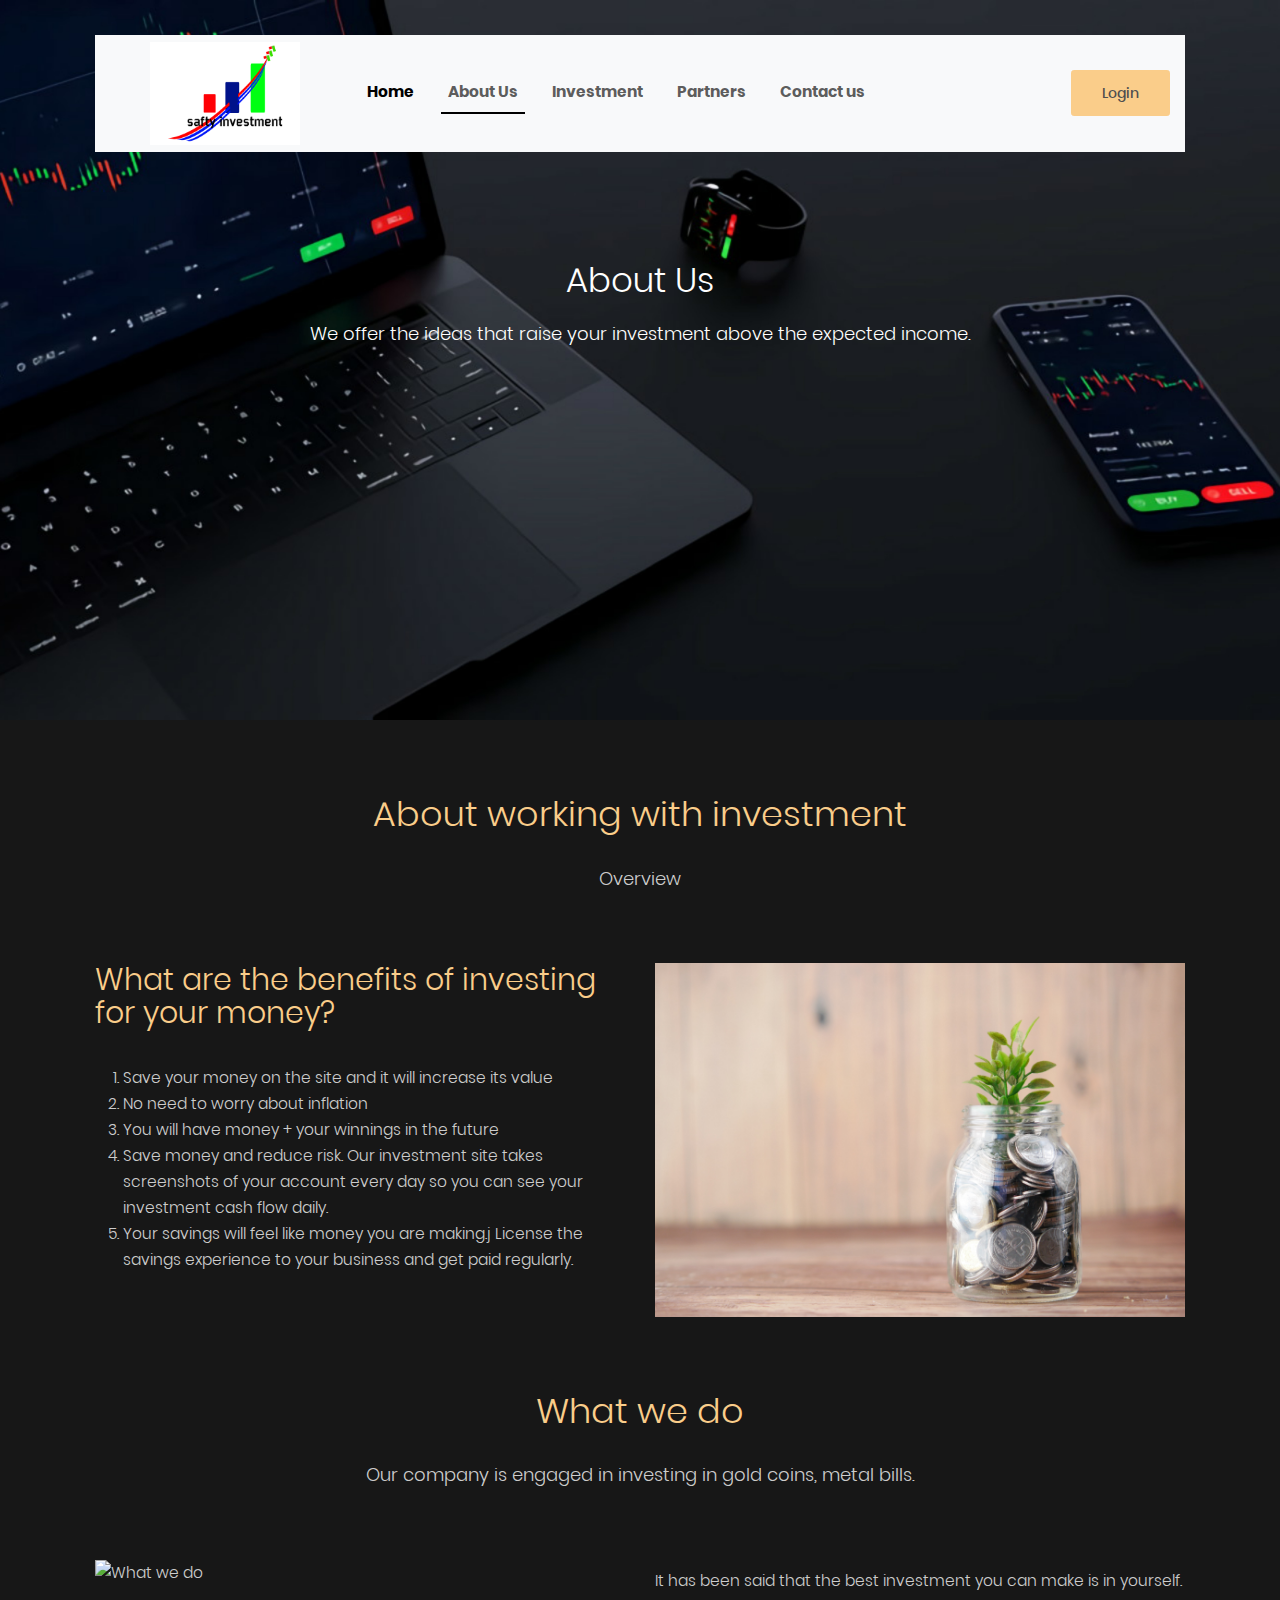
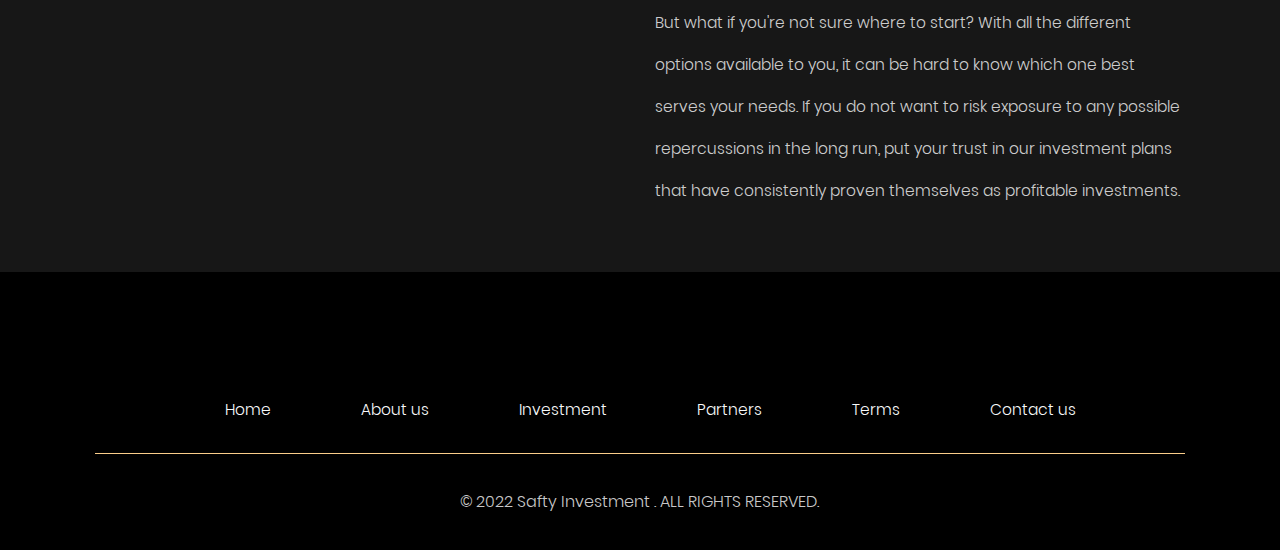
==== AboutUs.html @ 0eb51479 "finish part front-end" ====
<!DOCTYPE html>
<html lang="en">
<head>
		<meta charset="utf-8">
		<title>Home / ARC-GOLD</title>
		<link rel="shortcut icon" href="styles/assets/img/favicon/favicon.png" type="image/x-icon">
		<meta http-equiv="X-UA-Compatible" content="IE=edge">
		<meta name="viewport" content="width=device-width, initial-scale=1, maximum-scale=1">
		
		<!-- google fonts  -->
		<link rel="stylesheet" href="styles/assets/css/themefisher-fonts.css">
		
		<!-- AOS link -->
		<script src="https://cdnjs.cloudflare.com/ajax/libs/aos/2.3.4/aos.js"></script>
		<link rel="stylesheet" href="https://cdnjs.cloudflare.com/ajax/libs/aos/2.3.4/aos.css">
		
		<!-- bootstrap library-->
		<link href="https://cdn.jsdelivr.net/npm/bootstrap@5.2.0/dist/css/bootstrap.min.css" rel="stylesheet">
		<link href="https://getbootstrap.com/docs/5.2/assets/css/docs.css" rel="stylesheet">
		<script defer src="https://cdn.jsdelivr.net/npm/bootstrap@5.2.0/dist/js/bootstrap.bundle.min.js"></script>
	
		<!-- link css  -->
		<link rel="stylesheet" href="styles/assets/css/style.css">
		<link rel="stylesheet" href="styles/assets/css/extra.css">
		<link rel="stylesheet" href="styles/assets/css/invest.css">
</head>

<body>

	<div id="pjax-container">
		<div id="block-content" class="">

			<header class="header-clean">
				<div class="container">
					<div class="row">
						<div class="col-lg-12"><div class="topline header__topline">
							<!-- nav -->
							<nav  class=" navbar navbar-expand-lg bg-light" data-aos="fade-down">
								<div class="container-fluid">
								  <img class="logo" src="styles/assets/img/logo.jpg" alt="logo">
								  <button class="navbar-toggler" type="button" data-bs-toggle="collapse" data-bs-target="#navbarSupportedContent" aria-controls="navbarSupportedContent" aria-expanded="false" aria-label="Toggle navigation">
									<span class="navbar-toggler-icon"></span>
								  </button>
								  <div class="collapse navbar-collapse" id="navbarSupportedContent">
									<ul class="navbar-nav me-auto mb-2 mb-lg-0" style="font-weight:bold;">
						
									  <li class="nav-item">
										<a class="nav-link active" aria-current="page" href="index.html">Home</a>
									  </li>
									  <li class="nav-item">
										<a class="nav-link" style="border-bottom:2px solid #000;"  href="AboutUs.html">About Us</a>
									  </li>
									  <li class="nav-item">
										<a class="nav-link" href="Investment.html">Investment</a>
									  </li>
									  <li class="nav-item">
										<a class="nav-link" href="Partners.html">Partners</a>
									  </li>
									  <li class="nav-item">
										<a class="nav-link" href="Contact-Us.html">Contact us</a>
									  </li>
						
									</ul>
									  <li class="nav-item" style="display:flex; align-items:center;">
										<a href="LOG-IN.html" class="btn btn-warning"> Login</a>
										</li>
									
								</div>
							</nav>
	</div>
</div></div>
						<div class="col-lg-12">
							<div class="header__content">
								<h1 class="header__h1">
                                    About Us                                </h1>
								<h2 class="header__h2">
                                    We offer the ideas that raise your investment above the expected income.                                </h2>
							</div>
						</div>
					</div>
				</div>
			</header>


			<!-- article one -->
			<section class="section textsite titlesite">
				<div class="container">
					<div class="row">
						<div class="col-md-12 section__title">
							<h2 class="section__h2">
                    About working with investment
                </h2>
							<h3 class="section__h3">
                    Overview
                </h3>
						</div>
						<div class="col-md-6">
							<h2 class="section__text">What are the benefits of investing for your money?</h2>
							<br>
							<p class="section__text">
								<ol>
									<li> Save your money on the site and it will increase its value</li>
									<li>No need to worry about inflation</li>
									<li>You will have money + your winnings in the future</li>
									<li>Save money and reduce risk. Our investment site takes screenshots of your account every day so you can see your investment cash flow daily.</li>
									<li>Your savings will feel like money you are making.j License the savings experience to your business and get paid regularly.</li>
								</ol>
							</p>
						</div>
						<div class="col-md-6">
							<img src="styles/assets/img/aboutUS-1.jpg" class="img-responsive section__img mt-5 mt-md-3 mt-lg-0" alt="About our company">
						</div>
					</div>
				</div>
			</section>


			<!-- article two -->
			<section class="section textsite titlesite">
				<div class="container">
					<div class="row">
						<div class="col-md-12 section__title">
							<h2 class="section__h2">
                    What we do
                </h2>
					<h3 class="section__h3"> Our company is engaged in investing in gold coins, metal bills. </h3>
						</div>
						<div class="col-md-6">
							<img src="styles/assets/img/aboutUS-2.jpg" class="img-responsive section__img mt-3 mt-lg-0 mb-5 mb-md-0" alt="What we do">
						</div>
						<div class="col-md-6">
							<p class="section__text" style="line-height: 3rem;">
								It has been said that the best investment you can make is in yourself. But what if you're not sure where to start? With all the different options available to you, it can be hard to know which one best serves your needs. If you do not want to risk exposure to any possible repercussions in the long run, put your trust in our investment plans that have consistently proven themselves as profitable investments.
							</p>
						</div>
					</div>
				</div>
			</section>


			<!-- Footer -->
			<footer class="footer">
				<div class="container">
					<div class="row">
						<div class="col-xs-12">        
							<div class="row" style="margin-top:50px;"></div>
								<div class="row">
									<div class="col-xs-12">
										<div class="topline footer__topline">
											<nav class="d-flex justify-content-center">

												<ul  class="nav">
													<li class="nav-item"><a class="text-light" href="index.html" class="nav-link">Home</a></li>
													<li class="nav-item"><a class="text-light" href="AboutUs.html" class="nav-link">About us</a></li>
													<li class="nav-item"><a class="text-light" href="Investment.html" class="nav-link">Investment</a></li>
													<li class="nav-item"><a class="text-light" href="Partners.html" class="nav-link">Partners</a></li>
													<li class="nav-item"><a class="text-light" href="Terms and conditions.html" class="nav-link">Terms</a></li>
													<li class="nav-item"><a class="text-light" href="Contact-Us.html" class="nav-link">Contact us</a></li>
												</ul>
											</nav>
										</div>
										
									</div>
								</div>
							<div class="footer__copyright">
								© 2022 Safty Investment . ALL RIGHTS RESERVED.
							</div>
							
						</div>
						
					</div>
				</div>
			</footer>

            
</div>
	</div>


	<script>
		AOS.init({
			duration:500,
		});
	</script>
</body>	
</html>
---- styles/assets/css/themefisher-fonts.css ----
@font-face {
  font-family: 'themefisher-font';
  src:  url('../fonts/themefisher-font.ttf');
  /* url('../fonts/themefisher-font.ttf') format('truetype'); */
  font-weight: normal;
  font-style: normal;
}

[class^="tf-"], [class*=" tf-"] {
  /* use !important to prevent issues with browser extensions that change fonts */
  font-family: 'themefisher-font' !important;

  /* speak: none; */
  font-style: normal;
  font-weight: normal;
  font-variant: normal;
  text-transform: none;
  line-height: 1;

  /* Better Font Rendering =========== */
  -webkit-font-smoothing: antialiased;
  -moz-osx-font-smoothing: grayscale;
}

.tf-ion-alert-circled:before {
  content: "\f100";
}
.tf-ion-alert:before {
  content: "\f101";
}
.tf-ion-android-add-circle:before {
  content: "\f359";
}
.tf-ion-android-add:before {
  content: "\f2c7";
}
.tf-ion-android-alarm-clock:before {
  content: "\f35a";
}
.tf-ion-android-alert:before {
  content: "\f35b";
}
.tf-ion-android-apps:before {
  content: "\f35c";
}
.tf-ion-android-archive:before {
  content: "\f2c9";
}
.tf-ion-android-arrow-back:before {
  content: "\f2ca";
}
.tf-ion-android-arrow-down:before {
  content: "\f35d";
}
.tf-ion-android-arrow-dropdown-circle:before {
  content: "\f35e";
}
.tf-ion-android-arrow-dropdown:before {
  content: "\f35f";
}
.tf-ion-android-arrow-dropleft-circle:before {
  content: "\f360";
}
.tf-ion-android-arrow-dropleft:before {
  content: "\f361";
}
.tf-ion-android-arrow-dropright-circle:before {
  content: "\f362";
}
.tf-ion-android-arrow-dropright:before {
  content: "\f363";
}
.tf-ion-android-arrow-dropup-circle:before {
  content: "\f364";
}
.tf-ion-android-arrow-dropup:before {
  content: "\f365";
}
.tf-ion-android-arrow-forward:before {
  content: "\f30f";
}
.tf-ion-android-arrow-up:before {
  content: "\f366";
}
.tf-ion-android-attach:before {
  content: "\f367";
}
.tf-ion-android-bar:before {
  content: "\f368";
}
.tf-ion-android-bicycle:before {
  content: "\f369";
}
.tf-ion-android-boat:before {
  content: "\f36a";
}
.tf-ion-android-bookmark:before {
  content: "\f36b";
}
.tf-ion-android-bulb:before {
  content: "\f36c";
}
.tf-ion-android-bus:before {
  content: "\f36d";
}
.tf-ion-android-calendar:before {
  content: "\f2d1";
}
.tf-ion-android-call:before {
  content: "\f2d2";
}
.tf-ion-android-camera:before {
  content: "\f2d3";
}
.tf-ion-android-cancel:before {
  content: "\f36e";
}
.tf-ion-android-car:before {
  content: "\f36f";
}
.tf-ion-android-cart:before {
  content: "\f370";
}
.tf-ion-android-chat:before {
  content: "\f2d4";
}
.tf-ion-android-checkbox-blank:before {
  content: "\f371";
}
.tf-ion-android-checkbox-outline-blank:before {
  content: "\f372";
}
.tf-ion-android-checkbox-outline:before {
  content: "\f373";
}
.tf-ion-android-checkbox:before {
  content: "\f374";
}
.tf-ion-android-checkmark-circle:before {
  content: "\f375";
}
.tf-ion-android-clipboard:before {
  content: "\f376";
}
.tf-ion-android-close:before {
  content: "\f2d7";
}
.tf-ion-android-cloud-circle:before {
  content: "\f377";
}
.tf-ion-android-cloud-done:before {
  content: "\f378";
}
.tf-ion-android-cloud-outline:before {
  content: "\f379";
}
.tf-ion-android-cloud:before {
  content: "\f37a";
}
.tf-ion-android-color-palette:before {
  content: "\f37b";
}
.tf-ion-android-compass:before {
  content: "\f37c";
}
.tf-ion-android-contact:before {
  content: "\f2d8";
}
.tf-ion-android-contacts:before {
  content: "\f2d9";
}
.tf-ion-android-contract:before {
  content: "\f37d";
}
.tf-ion-android-create:before {
  content: "\f37e";
}
.tf-ion-android-delete:before {
  content: "\f37f";
}
.tf-ion-android-desktop:before {
  content: "\f380";
}
.tf-ion-android-document:before {
  content: "\f381";
}
.tf-ion-android-done-all:before {
  content: "\f382";
}
.tf-ion-android-done:before {
  content: "\f383";
}
.tf-ion-android-download:before {
  content: "\f2dd";
}
.tf-ion-android-drafts:before {
  content: "\f384";
}
.tf-ion-android-exit:before {
  content: "\f385";
}
.tf-ion-android-expand:before {
  content: "\f386";
}
.tf-ion-android-favorite-outline:before {
  content: "\f387";
}
.tf-ion-android-favorite:before {
  content: "\f388";
}
.tf-ion-android-film:before {
  content: "\f389";
}
.tf-ion-android-folder-open:before {
  content: "\f38a";
}
.tf-ion-android-folder:before {
  content: "\f2e0";
}
.tf-ion-android-funnel:before {
  content: "\f38b";
}
.tf-ion-android-globe:before {
  content: "\f38c";
}
.tf-ion-android-hand:before {
  content: "\f2e3";
}
.tf-ion-android-hangout:before {
  content: "\f38d";
}
.tf-ion-android-happy:before {
  content: "\f38e";
}
.tf-ion-android-home:before {
  content: "\f38f";
}
.tf-ion-android-image:before {
  content: "\f2e4";
}
.tf-ion-android-laptop:before {
  content: "\f390";
}
.tf-ion-android-list:before {
  content: "\f391";
}
.tf-ion-android-locate:before {
  content: "\f2e9";
}
.tf-ion-android-lock:before {
  content: "\f392";
}
.tf-ion-android-mail:before {
  content: "\f2eb";
}
.tf-ion-android-map:before {
  content: "\f393";
}
.tf-ion-android-menu:before {
  content: "\f394";
}
.tf-ion-android-microphone-off:before {
  content: "\f395";
}
.tf-ion-android-microphone:before {
  content: "\f2ec";
}
.tf-ion-android-more-horizontal:before {
  content: "\f396";
}
.tf-ion-android-more-vertical:before {
  content: "\f397";
}
.tf-ion-android-navigate:before {
  content: "\f398";
}
.tf-ion-android-notifications-none:before {
  content: "\f399";
}
.tf-ion-android-notifications-off:before {
  content: "\f39a";
}
.tf-ion-android-notifications:before {
  content: "\f39b";
}
.tf-ion-android-open:before {
  content: "\f39c";
}
.tf-ion-android-options:before {
  content: "\f39d";
}
.tf-ion-android-people:before {
  content: "\f39e";
}
.tf-ion-android-person-add:before {
  content: "\f39f";
}
.tf-ion-android-person:before {
  content: "\f3a0";
}
.tf-ion-android-phone-landscape:before {
  content: "\f3a1";
}
.tf-ion-android-phone-portrait:before {
  content: "\f3a2";
}
.tf-ion-android-pin:before {
  content: "\f3a3";
}
.tf-ion-android-plane:before {
  content: "\f3a4";
}
.tf-ion-android-playstore:before {
  content: "\f2f0";
}
.tf-ion-android-print:before {
  content: "\f3a5";
}
.tf-ion-android-radio-button-off:before {
  content: "\f3a6";
}
.tf-ion-android-radio-button-on:before {
  content: "\f3a7";
}
.tf-ion-android-refresh:before {
  content: "\f3a8";
}
.tf-ion-android-remove-circle:before {
  content: "\f3a9";
}
.tf-ion-android-remove:before {
  content: "\f2f4";
}
.tf-ion-android-restaurant:before {
  content: "\f3aa";
}
.tf-ion-android-sad:before {
  content: "\f3ab";
}
.tf-ion-android-search:before {
  content: "\f2f5";
}
.tf-ion-android-send:before {
  content: "\f2f6";
}
.tf-ion-android-settings:before {
  content: "\f2f7";
}
.tf-ion-android-share-alt:before {
  content: "\f3ac";
}
.tf-ion-android-share:before {
  content: "\f2f8";
}
.tf-ion-android-star-half:before {
  content: "\f3ad";
}
.tf-ion-android-star-outline:before {
  content: "\f3ae";
}
.tf-ion-android-star:before {
  content: "\f2fc";
}
.tf-ion-android-stopwatch:before {
  content: "\f2fd";
}
.tf-ion-android-subway:before {
  content: "\f3af";
}
.tf-ion-android-sunny:before {
  content: "\f3b0";
}
.tf-ion-android-sync:before {
  content: "\f3b1";
}
.tf-ion-android-textsms:before {
  content: "\f3b2";
}
.tf-ion-android-time:before {
  content: "\f3b3";
}
.tf-ion-android-train:before {
  content: "\f3b4";
}
.tf-ion-android-unlock:before {
  content: "\f3b5";
}
.tf-ion-android-upload:before {
  content: "\f3b6";
}
.tf-ion-android-volume-down:before {
  content: "\f3b7";
}
.tf-ion-android-volume-mute:before {
  content: "\f3b8";
}
.tf-ion-android-volume-off:before {
  content: "\f3b9";
}
.tf-ion-android-volume-up:before {
  content: "\f3ba";
}
.tf-ion-android-walk:before {
  content: "\f3bb";
}
.tf-ion-android-warning:before {
  content: "\f3bc";
}
.tf-ion-android-watch:before {
  content: "\f3bd";
}
.tf-ion-android-wifi:before {
  content: "\f305";
}
.tf-ion-aperture:before {
  content: "\f313";
}
.tf-ion-archive:before {
  content: "\f102";
}
.tf-ion-arrow-down-a:before {
  content: "\f103";
}
.tf-ion-arrow-down-b:before {
  content: "\f104";
}
.tf-ion-arrow-down-c:before {
  content: "\f105";
}
.tf-ion-arrow-expand:before {
  content: "\f25e";
}
.tf-ion-arrow-graph-down-left:before {
  content: "\f25f";
}
.tf-ion-arrow-graph-down-right:before {
  content: "\f260";
}
.tf-ion-arrow-graph-up-left:before {
  content: "\f261";
}
.tf-ion-arrow-graph-up-right:before {
  content: "\f262";
}
.tf-ion-arrow-left-a:before {
  content: "\f106";
}
.tf-ion-arrow-left-b:before {
  content: "\f107";
}
.tf-ion-arrow-left-c:before {
  content: "\f108";
}
.tf-ion-arrow-move:before {
  content: "\f263";
}
.tf-ion-arrow-resize:before {
  content: "\f264";
}
.tf-ion-arrow-return-left:before {
  content: "\f265";
}
.tf-ion-arrow-return-right:before {
  content: "\f266";
}
.tf-ion-arrow-right-a:before {
  content: "\f109";
}
.tf-ion-arrow-right-b:before {
  content: "\f10a";
}
.tf-ion-arrow-right-c:before {
  content: "\f10b";
}
.tf-ion-arrow-shrink:before {
  content: "\f267";
}
.tf-ion-arrow-swap:before {
  content: "\f268";
}
.tf-ion-arrow-up-a:before {
  content: "\f10c";
}
.tf-ion-arrow-up-b:before {
  content: "\f10d";
}
.tf-ion-arrow-up-c:before {
  content: "\f10e";
}
.tf-ion-asterisk:before {
  content: "\f314";
}
.tf-ion-at:before {
  content: "\f10f";
}
.tf-ion-backspace-outline:before {
  content: "\f3be";
}
.tf-ion-backspace:before {
  content: "\f3bf";
}
.tf-ion-bag:before {
  content: "\f110";
}
.tf-ion-battery-charging:before {
  content: "\f111";
}
.tf-ion-battery-empty:before {
  content: "\f112";
}
.tf-ion-battery-full:before {
  content: "\f113";
}
.tf-ion-battery-half:before {
  content: "\f114";
}
.tf-ion-battery-low:before {
  content: "\f115";
}
.tf-ion-beaker:before {
  content: "\f269";
}
.tf-ion-beer:before {
  content: "\f26a";
}
.tf-ion-bluetooth:before {
  content: "\f116";
}
.tf-ion-bonfire:before {
  content: "\f315";
}
.tf-ion-bookmark:before {
  content: "\f26b";
}
.tf-ion-bowtie:before {
  content: "\f3c0";
}
.tf-ion-briefcase:before {
  content: "\f26c";
}
.tf-ion-bug:before {
  content: "\f2be";
}
.tf-ion-calculator:before {
  content: "\f26d";
}
.tf-ion-calendar:before {
  content: "\f117";
}
.tf-ion-camera:before {
  content: "\f118";
}
.tf-ion-card:before {
  content: "\f119";
}
.tf-ion-cash:before {
  content: "\f316";
}
.tf-ion-chatbox-working:before {
  content: "\f11a";
}
.tf-ion-chatbox:before {
  content: "\f11b";
}
.tf-ion-chatboxes:before {
  content: "\f11c";
}
.tf-ion-chatbubble-working:before {
  content: "\f11d";
}
.tf-ion-chatbubble:before {
  content: "\f11e";
}
.tf-ion-chatbubbles:before {
  content: "\f11f";
}
.tf-ion-checkmark-circled:before {
  content: "\f120";
}
.tf-ion-checkmark-round:before {
  content: "\f121";
}
.tf-ion-checkmark:before {
  content: "\f122";
}
.tf-ion-chevron-down:before {
  content: "\f123";
}
.tf-ion-chevron-left:before {
  content: "\f124";
}
.tf-ion-chevron-right:before {
  content: "\f125";
}
.tf-ion-chevron-up:before {
  content: "\f126";
}
.tf-ion-clipboard:before {
  content: "\f127";
}
.tf-ion-clock:before {
  content: "\f26e";
}
.tf-ion-close-circled:before {
  content: "\f128";
}
.tf-ion-close-round:before {
  content: "\f129";
}
.tf-ion-close:before {
  content: "\f12a";
}
.tf-ion-closed-captioning:before {
  content: "\f317";
}
.tf-ion-cloud:before {
  content: "\f12b";
}
.tf-ion-code-download:before {
  content: "\f26f";
}
.tf-ion-code-working:before {
  content: "\f270";
}
.tf-ion-code:before {
  content: "\f271";
}
.tf-ion-coffee:before {
  content: "\f272";
}
.tf-ion-compass:before {
  content: "\f273";
}
.tf-ion-compose:before {
  content: "\f12c";
}
.tf-ion-connection-bars:before {
  content: "\f274";
}
.tf-ion-contrast:before {
  content: "\f275";
}
.tf-ion-crop:before {
  content: "\f3c1";
}
.tf-ion-cube:before {
  content: "\f318";
}
.tf-ion-disc:before {
  content: "\f12d";
}
.tf-ion-document-text:before {
  content: "\f12e";
}
.tf-ion-document:before {
  content: "\f12f";
}
.tf-ion-drag:before {
  content: "\f130";
}
.tf-ion-earth:before {
  content: "\f276";
}
.tf-ion-easel:before {
  content: "\f3c2";
}
.tf-ion-edit:before {
  content: "\f2bf";
}
.tf-ion-egg:before {
  content: "\f277";
}
.tf-ion-eject:before {
  content: "\f131";
}
.tf-ion-email-unread:before {
  content: "\f3c3";
}
.tf-ion-email:before {
  content: "\f132";
}
.tf-ion-erlenmeyer-flask-bubbles:before {
  content: "\f3c4";
}
.tf-ion-erlenmeyer-flask:before {
  content: "\f3c5";
}
.tf-ion-eye-disabled:before {
  content: "\f306";
}
.tf-ion-eye:before {
  content: "\f133";
}
.tf-ion-female:before {
  content: "\f278";
}
.tf-ion-filing:before {
  content: "\f134";
}
.tf-ion-film-marker:before {
  content: "\f135";
}
.tf-ion-fireball:before {
  content: "\f319";
}
.tf-ion-flag:before {
  content: "\f279";
}
.tf-ion-flame:before {
  content: "\f31a";
}
.tf-ion-flash-off:before {
  content: "\f136";
}
.tf-ion-flash:before {
  content: "\f137";
}
.tf-ion-folder:before {
  content: "\f139";
}
.tf-ion-fork-repo:before {
  content: "\f2c0";
}
.tf-ion-fork:before {
  content: "\f27a";
}
.tf-ion-forward:before {
  content: "\f13a";
}
.tf-ion-funnel:before {
  content: "\f31b";
}
.tf-ion-gear-a:before {
  content: "\f13d";
}
.tf-ion-gear-b:before {
  content: "\f13e";
}
.tf-ion-grid:before {
  content: "\f13f";
}
.tf-ion-hammer:before {
  content: "\f27b";
}
.tf-ion-happy-outline:before {
  content: "\f3c6";
}
.tf-ion-happy:before {
  content: "\f31c";
}
.tf-ion-headphone:before {
  content: "\f140";
}
.tf-ion-heart-broken:before {
  content: "\f31d";
}
.tf-ion-heart:before {
  content: "\f141";
}
.tf-ion-help-buoy:before {
  content: "\f27c";
}
.tf-ion-help-circled:before {
  content: "\f142";
}
.tf-ion-help:before {
  content: "\f143";
}
.tf-ion-home:before {
  content: "\f144";
}
.tf-ion-icecream:before {
  content: "\f27d";
}
.tf-ion-image:before {
  content: "\f147";
}
.tf-ion-images:before {
  content: "\f148";
}
.tf-ion-information-circled:before {
  content: "\f149";
}
.tf-ion-information:before {
  content: "\f14a";
}
.tf-ion-ionic:before {
  content: "\f14b";
}
.tf-ion-ios-alarm-outline:before {
  content: "\f3c7";
}
.tf-ion-ios-alarm:before {
  content: "\f3c8";
}
.tf-ion-ios-albums-outline:before {
  content: "\f3c9";
}
.tf-ion-ios-albums:before {
  content: "\f3ca";
}
.tf-ion-ios-americanfootball-outline:before {
  content: "\f3cb";
}
.tf-ion-ios-americanfootball:before {
  content: "\f3cc";
}
.tf-ion-ios-analytics-outline:before {
  content: "\f3cd";
}
.tf-ion-ios-analytics:before {
  content: "\f3ce";
}
.tf-ion-ios-arrow-back:before {
  content: "\f3cf";
}
.tf-ion-ios-arrow-down:before {
  content: "\f3d0";
}
.tf-ion-ios-arrow-forward:before {
  content: "\f3d1";
}
.tf-ion-ios-arrow-left:before {
  content: "\f3d2";
}
.tf-ion-ios-arrow-right:before {
  content: "\f3d3";
}
.tf-ion-ios-arrow-thin-down:before {
  content: "\f3d4";
}
.tf-ion-ios-arrow-thin-left:before {
  content: "\f3d5";
}
.tf-ion-ios-arrow-thin-right:before {
  content: "\f3d6";
}
.tf-ion-ios-arrow-thin-up:before {
  content: "\f3d7";
}
.tf-ion-ios-arrow-up:before {
  content: "\f3d8";
}
.tf-ion-ios-at-outline:before {
  content: "\f3d9";
}
.tf-ion-ios-at:before {
  content: "\f3da";
}
.tf-ion-ios-barcode-outline:before {
  content: "\f3db";
}
.tf-ion-ios-barcode:before {
  content: "\f3dc";
}
.tf-ion-ios-baseball-outline:before {
  content: "\f3dd";
}
.tf-ion-ios-baseball:before {
  content: "\f3de";
}
.tf-ion-ios-basketball-outline:before {
  content: "\f3df";
}
.tf-ion-ios-basketball:before {
  content: "\f3e0";
}
.tf-ion-ios-bell-outline:before {
  content: "\f3e1";
}
.tf-ion-ios-bell:before {
  content: "\f3e2";
}
.tf-ion-ios-body-outline:before {
  content: "\f3e3";
}
.tf-ion-ios-body:before {
  content: "\f3e4";
}
.tf-ion-ios-bolt-outline:before {
  content: "\f3e5";
}
.tf-ion-ios-bolt:before {
  content: "\f3e6";
}
.tf-ion-ios-book-outline:before {
  content: "\f3e7";
}
.tf-ion-ios-book:before {
  content: "\f3e8";
}
.tf-ion-ios-bookmarks-outline:before {
  content: "\f3e9";
}
.tf-ion-ios-bookmarks:before {
  content: "\f3ea";
}
.tf-ion-ios-box-outline:before {
  content: "\f3eb";
}
.tf-ion-ios-box:before {
  content: "\f3ec";
}
.tf-ion-ios-briefcase-outline:before {
  content: "\f3ed";
}
.tf-ion-ios-briefcase:before {
  content: "\f3ee";
}
.tf-ion-ios-browsers-outline:before {
  content: "\f3ef";
}
.tf-ion-ios-browsers:before {
  content: "\f3f0";
}
.tf-ion-ios-calculator-outline:before {
  content: "\f3f1";
}
.tf-ion-ios-calculator:before {
  content: "\f3f2";
}
.tf-ion-ios-calendar-outline:before {
  content: "\f3f3";
}
.tf-ion-ios-calendar:before {
  content: "\f3f4";
}
.tf-ion-ios-camera-outline:before {
  content: "\f3f5";
}
.tf-ion-ios-camera:before {
  content: "\f3f6";
}
.tf-ion-ios-cart-outline:before {
  content: "\f3f7";
}
.tf-ion-ios-cart:before {
  content: "\f3f8";
}
.tf-ion-ios-chatboxes-outline:before {
  content: "\f3f9";
}
.tf-ion-ios-chatboxes:before {
  content: "\f3fa";
}
.tf-ion-ios-chatbubble-outline:before {
  content: "\f3fb";
}
.tf-ion-ios-chatbubble:before {
  content: "\f3fc";
}
.tf-ion-ios-checkmark-empty:before {
  content: "\f3fd";
}
.tf-ion-ios-checkmark-outline:before {
  content: "\f3fe";
}
.tf-ion-ios-checkmark:before {
  content: "\f3ff";
}
.tf-ion-ios-circle-filled:before {
  content: "\f400";
}
.tf-ion-ios-circle-outline:before {
  content: "\f401";
}
.tf-ion-ios-clock-outline:before {
  content: "\f402";
}
.tf-ion-ios-clock:before {
  content: "\f403";
}
.tf-ion-ios-close-empty:before {
  content: "\f404";
}
.tf-ion-ios-close-outline:before {
  content: "\f405";
}
.tf-ion-ios-close:before {
  content: "\f406";
}
.tf-ion-ios-cloud-download-outline:before {
  content: "\f407";
}
.tf-ion-ios-cloud-download:before {
  content: "\f408";
}
.tf-ion-ios-cloud-outline:before {
  content: "\f409";
}
.tf-ion-ios-cloud-upload-outline:before {
  content: "\f40a";
}
.tf-ion-ios-cloud-upload:before {
  content: "\f40b";
}
.tf-ion-ios-cloud:before {
  content: "\f40c";
}
.tf-ion-ios-cloudy-night-outline:before {
  content: "\f40d";
}
.tf-ion-ios-cloudy-night:before {
  content: "\f40e";
}
.tf-ion-ios-cloudy-outline:before {
  content: "\f40f";
}
.tf-ion-ios-cloudy:before {
  content: "\f410";
}
.tf-ion-ios-cog-outline:before {
  content: "\f411";
}
.tf-ion-ios-cog:before {
  content: "\f412";
}
.tf-ion-ios-color-filter-outline:before {
  content: "\f413";
}
.tf-ion-ios-color-filter:before {
  content: "\f414";
}
.tf-ion-ios-color-wand-outline:before {
  content: "\f415";
}
.tf-ion-ios-color-wand:before {
  content: "\f416";
}
.tf-ion-ios-compose-outline:before {
  content: "\f417";
}
.tf-ion-ios-compose:before {
  content: "\f418";
}
.tf-ion-ios-contact-outline:before {
  content: "\f419";
}
.tf-ion-ios-contact:before {
  content: "\f41a";
}
.tf-ion-ios-copy-outline:before {
  content: "\f41b";
}
.tf-ion-ios-copy:before {
  content: "\f41c";
}
.tf-ion-ios-crop-strong:before {
  content: "\f41d";
}
.tf-ion-ios-crop:before {
  content: "\f41e";
}
.tf-ion-ios-download-outline:before {
  content: "\f41f";
}
.tf-ion-ios-download:before {
  content: "\f420";
}
.tf-ion-ios-drag:before {
  content: "\f421";
}
.tf-ion-ios-email-outline:before {
  content: "\f422";
}
.tf-ion-ios-email:before {
  content: "\f423";
}
.tf-ion-ios-eye-outline:before {
  content: "\f424";
}
.tf-ion-ios-eye:before {
  content: "\f425";
}
.tf-ion-ios-fastforward-outline:before {
  content: "\f426";
}
.tf-ion-ios-fastforward:before {
  content: "\f427";
}
.tf-ion-ios-filing-outline:before {
  content: "\f428";
}
.tf-ion-ios-filing:before {
  content: "\f429";
}
.tf-ion-ios-film-outline:before {
  content: "\f42a";
}
.tf-ion-ios-film:before {
  content: "\f42b";
}
.tf-ion-ios-flag-outline:before {
  content: "\f42c";
}
.tf-ion-ios-flag:before {
  content: "\f42d";
}
.tf-ion-ios-flame-outline:before {
  content: "\f42e";
}
.tf-ion-ios-flame:before {
  content: "\f42f";
}
.tf-ion-ios-flask-outline:before {
  content: "\f430";
}
.tf-ion-ios-flask:before {
  content: "\f431";
}
.tf-ion-ios-flower-outline:before {
  content: "\f432";
}
.tf-ion-ios-flower:before {
  content: "\f433";
}
.tf-ion-ios-folder-outline:before {
  content: "\f434";
}
.tf-ion-ios-folder:before {
  content: "\f435";
}
.tf-ion-ios-football-outline:before {
  content: "\f436";
}
.tf-ion-ios-football:before {
  content: "\f437";
}
.tf-ion-ios-game-controller-a-outline:before {
  content: "\f438";
}
.tf-ion-ios-game-controller-a:before {
  content: "\f439";
}
.tf-ion-ios-game-controller-b-outline:before {
  content: "\f43a";
}
.tf-ion-ios-game-controller-b:before {
  content: "\f43b";
}
.tf-ion-ios-gear-outline:before {
  content: "\f43c";
}
.tf-ion-ios-gear:before {
  content: "\f43d";
}
.tf-ion-ios-glasses-outline:before {
  content: "\f43e";
}
.tf-ion-ios-glasses:before {
  content: "\f43f";
}
.tf-ion-ios-grid-view-outline:before {
  content: "\f440";
}
.tf-ion-ios-grid-view:before {
  content: "\f441";
}
.tf-ion-ios-heart-outline:before {
  content: "\f442";
}
.tf-ion-ios-heart:before {
  content: "\f443";
}
.tf-ion-ios-help-empty:before {
  content: "\f444";
}
.tf-ion-ios-help-outline:before {
  content: "\f445";
}
.tf-ion-ios-help:before {
  content: "\f446";
}
.tf-ion-ios-home-outline:before {
  content: "\f447";
}
.tf-ion-ios-home:before {
  content: "\f448";
}
.tf-ion-ios-infinite-outline:before {
  content: "\f449";
}
.tf-ion-ios-infinite:before {
  content: "\f44a";
}
.tf-ion-ios-information-empty:before {
  content: "\f44b";
}
.tf-ion-ios-information-outline:before {
  content: "\f44c";
}
.tf-ion-ios-information:before {
  content: "\f44d";
}
.tf-ion-ios-ionic-outline:before {
  content: "\f44e";
}
.tf-ion-ios-keypad-outline:before {
  content: "\f44f";
}
.tf-ion-ios-keypad:before {
  content: "\f450";
}
.tf-ion-ios-lightbulb-outline:before {
  content: "\f451";
}
.tf-ion-ios-lightbulb:before {
  content: "\f452";
}
.tf-ion-ios-list-outline:before {
  content: "\f453";
}
.tf-ion-ios-list:before {
  content: "\f454";
}
.tf-ion-ios-location-outline:before {
  content: "\f455";
}
.tf-ion-ios-location:before {
  content: "\f456";
}
.tf-ion-ios-locked-outline:before {
  content: "\f457";
}
.tf-ion-ios-locked:before {
  content: "\f458";
}
.tf-ion-ios-loop-strong:before {
  content: "\f459";
}
.tf-ion-ios-loop:before {
  content: "\f45a";
}
.tf-ion-ios-medical-outline:before {
  content: "\f45b";
}
.tf-ion-ios-medical:before {
  content: "\f45c";
}
.tf-ion-ios-medkit-outline:before {
  content: "\f45d";
}
.tf-ion-ios-medkit:before {
  content: "\f45e";
}
.tf-ion-ios-mic-off:before {
  content: "\f45f";
}
.tf-ion-ios-mic-outline:before {
  content: "\f460";
}
.tf-ion-ios-mic:before {
  content: "\f461";
}
.tf-ion-ios-minus-empty:before {
  content: "\f462";
}
.tf-ion-ios-minus-outline:before {
  content: "\f463";
}
.tf-ion-ios-minus:before {
  content: "\f464";
}
.tf-ion-ios-monitor-outline:before {
  content: "\f465";
}
.tf-ion-ios-monitor:before {
  content: "\f466";
}
.tf-ion-ios-moon-outline:before {
  content: "\f467";
}
.tf-ion-ios-moon:before {
  content: "\f468";
}
.tf-ion-ios-more-outline:before {
  content: "\f469";
}
.tf-ion-ios-more:before {
  content: "\f46a";
}
.tf-ion-ios-musical-note:before {
  content: "\f46b";
}
.tf-ion-ios-musical-notes:before {
  content: "\f46c";
}
.tf-ion-ios-navigate-outline:before {
  content: "\f46d";
}
.tf-ion-ios-navigate:before {
  content: "\f46e";
}
.tf-ion-ios-nutrition-outline:before {
  content: "\f46f";
}
.tf-ion-ios-nutrition:before {
  content: "\f470";
}
.tf-ion-ios-paper-outline:before {
  content: "\f471";
}
.tf-ion-ios-paper:before {
  content: "\f472";
}
.tf-ion-ios-paperplane-outline:before {
  content: "\f473";
}
.tf-ion-ios-paperplane:before {
  content: "\f474";
}
.tf-ion-ios-partlysunny-outline:before {
  content: "\f475";
}
.tf-ion-ios-partlysunny:before {
  content: "\f476";
}
.tf-ion-ios-pause-outline:before {
  content: "\f477";
}
.tf-ion-ios-pause:before {
  content: "\f478";
}
.tf-ion-ios-paw-outline:before {
  content: "\f479";
}
.tf-ion-ios-paw:before {
  content: "\f47a";
}
.tf-ion-ios-people-outline:before {
  content: "\f47b";
}
.tf-ion-ios-people:before {
  content: "\f47c";
}
.tf-ion-ios-person-outline:before {
  content: "\f47d";
}
.tf-ion-ios-person:before {
  content: "\f47e";
}
.tf-ion-ios-personadd-outline:before {
  content: "\f47f";
}
.tf-ion-ios-personadd:before {
  content: "\f480";
}
.tf-ion-ios-photos-outline:before {
  content: "\f481";
}
.tf-ion-ios-photos:before {
  content: "\f482";
}
.tf-ion-ios-pie-outline:before {
  content: "\f483";
}
.tf-ion-ios-pie:before {
  content: "\f484";
}
.tf-ion-ios-pint-outline:before {
  content: "\f485";
}
.tf-ion-ios-pint:before {
  content: "\f486";
}
.tf-ion-ios-play-outline:before {
  content: "\f487";
}
.tf-ion-ios-play:before {
  content: "\f488";
}
.tf-ion-ios-plus-empty:before {
  content: "\f489";
}
.tf-ion-ios-plus-outline:before {
  content: "\f48a";
}
.tf-ion-ios-plus:before {
  content: "\f48b";
}
.tf-ion-ios-pricetag-outline:before {
  content: "\f48c";
}
.tf-ion-ios-pricetag:before {
  content: "\f48d";
}
.tf-ion-ios-pricetags-outline:before {
  content: "\f48e";
}
.tf-ion-ios-pricetags:before {
  content: "\f48f";
}
.tf-ion-ios-printer-outline:before {
  content: "\f490";
}
.tf-ion-ios-printer:before {
  content: "\f491";
}
.tf-ion-ios-pulse-strong:before {
  content: "\f492";
}
.tf-ion-ios-pulse:before {
  content: "\f493";
}
.tf-ion-ios-rainy-outline:before {
  content: "\f494";
}
.tf-ion-ios-rainy:before {
  content: "\f495";
}
.tf-ion-ios-recording-outline:before {
  content: "\f496";
}
.tf-ion-ios-recording:before {
  content: "\f497";
}
.tf-ion-ios-redo-outline:before {
  content: "\f498";
}
.tf-ion-ios-redo:before {
  content: "\f499";
}
.tf-ion-ios-refresh-empty:before {
  content: "\f49a";
}
.tf-ion-ios-refresh-outline:before {
  content: "\f49b";
}
.tf-ion-ios-refresh:before {
  content: "\f49c";
}
.tf-ion-ios-reload:before {
  content: "\f49d";
}
.tf-ion-ios-reverse-camera-outline:before {
  content: "\f49e";
}
.tf-ion-ios-reverse-camera:before {
  content: "\f49f";
}
.tf-ion-ios-rewind-outline:before {
  content: "\f4a0";
}
.tf-ion-ios-rewind:before {
  content: "\f4a1";
}
.tf-ion-ios-rose-outline:before {
  content: "\f4a2";
}
.tf-ion-ios-rose:before {
  content: "\f4a3";
}
.tf-ion-ios-search-strong:before {
  content: "\f4a4";
}
.tf-ion-ios-search:before {
  content: "\f4a5";
}
.tf-ion-ios-settings-strong:before {
  content: "\f4a6";
}
.tf-ion-ios-settings:before {
  content: "\f4a7";
}
.tf-ion-ios-shuffle-strong:before {
  content: "\f4a8";
}
.tf-ion-ios-shuffle:before {
  content: "\f4a9";
}
.tf-ion-ios-skipbackward-outline:before {
  content: "\f4aa";
}
.tf-ion-ios-skipbackward:before {
  content: "\f4ab";
}
.tf-ion-ios-skipforward-outline:before {
  content: "\f4ac";
}
.tf-ion-ios-skipforward:before {
  content: "\f4ad";
}
.tf-ion-ios-snowy:before {
  content: "\f4ae";
}
.tf-ion-ios-speedometer-outline:before {
  content: "\f4af";
}
.tf-ion-ios-speedometer:before {
  content: "\f4b0";
}
.tf-ion-ios-star-half:before {
  content: "\f4b1";
}
.tf-ion-ios-star-outline:before {
  content: "\f4b2";
}
.tf-ion-ios-star:before {
  content: "\f4b3";
}
.tf-ion-ios-stopwatch-outline:before {
  content: "\f4b4";
}
.tf-ion-ios-stopwatch:before {
  content: "\f4b5";
}
.tf-ion-ios-sunny-outline:before {
  content: "\f4b6";
}
.tf-ion-ios-sunny:before {
  content: "\f4b7";
}
.tf-ion-ios-telephone-outline:before {
  content: "\f4b8";
}
.tf-ion-ios-telephone:before {
  content: "\f4b9";
}
.tf-ion-ios-tennisball-outline:before {
  content: "\f4ba";
}
.tf-ion-ios-tennisball:before {
  content: "\f4bb";
}
.tf-ion-ios-thunderstorm-outline:before {
  content: "\f4bc";
}
.tf-ion-ios-thunderstorm:before {
  content: "\f4bd";
}
.tf-ion-ios-time-outline:before {
  content: "\f4be";
}
.tf-ion-ios-time:before {
  content: "\f4bf";
}
.tf-ion-ios-timer-outline:before {
  content: "\f4c0";
}
.tf-ion-ios-timer:before {
  content: "\f4c1";
}
.tf-ion-ios-toggle-outline:before {
  content: "\f4c2";
}
.tf-ion-ios-toggle:before {
  content: "\f4c3";
}
.tf-ion-ios-trash-outline:before {
  content: "\f4c4";
}
.tf-ion-ios-trash:before {
  content: "\f4c5";
}
.tf-ion-ios-undo-outline:before {
  content: "\f4c6";
}
.tf-ion-ios-undo:before {
  content: "\f4c7";
}
.tf-ion-ios-unlocked-outline:before {
  content: "\f4c8";
}
.tf-ion-ios-unlocked:before {
  content: "\f4c9";
}
.tf-ion-ios-upload-outline:before {
  content: "\f4ca";
}
.tf-ion-ios-upload:before {
  content: "\f4cb";
}
.tf-ion-ios-videocam-outline:before {
  content: "\f4cc";
}
.tf-ion-ios-videocam:before {
  content: "\f4cd";
}
.tf-ion-ios-volume-high:before {
  content: "\f4ce";
}
.tf-ion-ios-volume-low:before {
  content: "\f4cf";
}
.tf-ion-ios-wineglass-outline:before {
  content: "\f4d0";
}
.tf-ion-ios-wineglass:before {
  content: "\f4d1";
}
.tf-ion-ios-world-outline:before {
  content: "\f4d2";
}
.tf-ion-ios-world:before {
  content: "\f4d3";
}
.tf-ion-ipad:before {
  content: "\f1f9";
}
.tf-ion-iphone:before {
  content: "\f1fa";
}
.tf-ion-ipod:before {
  content: "\f1fb";
}
.tf-ion-jet:before {
  content: "\f295";
}
.tf-ion-key:before {
  content: "\f296";
}
.tf-ion-knife:before {
  content: "\f297";
}
.tf-ion-laptop:before {
  content: "\f1fc";
}
.tf-ion-leaf:before {
  content: "\f1fd";
}
.tf-ion-levels:before {
  content: "\f298";
}
.tf-ion-lightbulb:before {
  content: "\f299";
}
.tf-ion-link:before {
  content: "\f1fe";
}
.tf-ion-load-a:before {
  content: "\f29a";
}
.tf-ion-load-b:before {
  content: "\f29b";
}
.tf-ion-load-c:before {
  content: "\f29c";
}
.tf-ion-load-d:before {
  content: "\f29d";
}
.tf-ion-location:before {
  content: "\f1ff";
}
.tf-ion-lock-combination:before {
  content: "\f4d4";
}
.tf-ion-locked:before {
  content: "\f200";
}
.tf-ion-log-in:before {
  content: "\f29e";
}
.tf-ion-log-out:before {
  content: "\f29f";
}
.tf-ion-loop:before {
  content: "\f201";
}
.tf-ion-magnet:before {
  content: "\f2a0";
}
.tf-ion-male:before {
  content: "\f2a1";
}
.tf-ion-man:before {
  content: "\f202";
}
.tf-ion-map:before {
  content: "\f203";
}
.tf-ion-medkit:before {
  content: "\f2a2";
}
.tf-ion-merge:before {
  content: "\f33f";
}
.tf-ion-mic-a:before {
  content: "\f204";
}
.tf-ion-mic-b:before {
  content: "\f205";
}
.tf-ion-mic-c:before {
  content: "\f206";
}
.tf-ion-minus-circled:before {
  content: "\f207";
}
.tf-ion-minus-round:before {
  content: "\f208";
}
.tf-ion-minus:before {
  content: "\f209";
}
.tf-ion-model-s:before {
  content: "\f2c1";
}
.tf-ion-monitor:before {
  content: "\f20a";
}
.tf-ion-more:before {
  content: "\f20b";
}
.tf-ion-mouse:before {
  content: "\f340";
}
.tf-ion-music-note:before {
  content: "\f20c";
}
.tf-ion-navicon-round:before {
  content: "\f20d";
}
.tf-ion-navicon:before {
  content: "\f20e";
}
.tf-ion-navigate:before {
  content: "\f2a3";
}
.tf-ion-network:before {
  content: "\f341";
}
.tf-ion-no-smoking:before {
  content: "\f2c2";
}
.tf-ion-nuclear:before {
  content: "\f2a4";
}
.tf-ion-outlet:before {
  content: "\f342";
}
.tf-ion-paintbrush:before {
  content: "\f4d5";
}
.tf-ion-paintbucket:before {
  content: "\f4d6";
}
.tf-ion-paper-airplane:before {
  content: "\f2c3";
}
.tf-ion-paperclip:before {
  content: "\f20f";
}
.tf-ion-pause:before {
  content: "\f210";
}
.tf-ion-person-add:before {
  content: "\f211";
}
.tf-ion-person-stalker:before {
  content: "\f212";
}
.tf-ion-person:before {
  content: "\f213";
}
.tf-ion-pie-graph:before {
  content: "\f2a5";
}
.tf-ion-pin:before {
  content: "\f2a6";
}
.tf-ion-pinpoint:before {
  content: "\f2a7";
}
.tf-ion-pizza:before {
  content: "\f2a8";
}
.tf-ion-plane:before {
  content: "\f214";
}
.tf-ion-planet:before {
  content: "\f343";
}
.tf-ion-play:before {
  content: "\f215";
}
.tf-ion-playstation:before {
  content: "\f30a";
}
.tf-ion-plus-circled:before {
  content: "\f216";
}
.tf-ion-plus-round:before {
  content: "\f217";
}
.tf-ion-plus:before {
  content: "\f218";
}
.tf-ion-podium:before {
  content: "\f344";
}
.tf-ion-pound:before {
  content: "\f219";
}
.tf-ion-power:before {
  content: "\f2a9";
}
.tf-ion-pricetag:before {
  content: "\f2aa";
}
.tf-ion-pricetags:before {
  content: "\f2ab";
}
.tf-ion-printer:before {
  content: "\f21a";
}
.tf-ion-pull-request:before {
  content: "\f345";
}
.tf-ion-qr-scanner:before {
  content: "\f346";
}
.tf-ion-quote:before {
  content: "\f347";
}
.tf-ion-radio-waves:before {
  content: "\f2ac";
}
.tf-ion-record:before {
  content: "\f21b";
}
.tf-ion-refresh:before {
  content: "\f21c";
}
.tf-ion-reply-all:before {
  content: "\f21d";
}
.tf-ion-reply:before {
  content: "\f21e";
}
.tf-ion-ribbon-a:before {
  content: "\f348";
}
.tf-ion-ribbon-b:before {
  content: "\f349";
}
.tf-ion-sad-outline:before {
  content: "\f4d7";
}
.tf-ion-sad:before {
  content: "\f34a";
}
.tf-ion-scissors:before {
  content: "\f34b";
}
.tf-ion-search:before {
  content: "\f21f";
}
.tf-ion-settings:before {
  content: "\f2ad";
}
.tf-ion-share:before {
  content: "\f220";
}
.tf-ion-shuffle:before {
  content: "\f221";
}
.tf-ion-skip-backward:before {
  content: "\f222";
}
.tf-ion-skip-forward:before {
  content: "\f223";
}
.tf-ion-social-android-outline:before {
  content: "\f224";
}
.tf-ion-social-android:before {
  content: "\f225";
}
.tf-ion-social-angular-outline:before {
  content: "\f4d8";
}
.tf-ion-social-angular:before {
  content: "\f4d9";
}
.tf-ion-social-apple-outline:before {
  content: "\f226";
}
.tf-ion-social-apple:before {
  content: "\f227";
}
.tf-ion-social-bitcoin-outline:before {
  content: "\f2ae";
}
.tf-ion-social-bitcoin:before {
  content: "\f2af";
}
.tf-ion-social-buffer-outline:before {
  content: "\f228";
}
.tf-ion-social-buffer:before {
  content: "\f229";
}
.tf-ion-social-chrome-outline:before {
  content: "\f4da";
}
.tf-ion-social-chrome:before {
  content: "\f4db";
}
.tf-ion-social-codepen-outline:before {
  content: "\f4dc";
}
.tf-ion-social-codepen:before {
  content: "\f4dd";
}
.tf-ion-social-css3-outline:before {
  content: "\f4de";
}
.tf-ion-social-css3:before {
  content: "\f4df";
}
.tf-ion-social-designernews-outline:before {
  content: "\f22a";
}
.tf-ion-social-designernews:before {
  content: "\f22b";
}
.tf-ion-social-dribbble-outline:before {
  content: "\f22c";
}
.tf-ion-social-dribbble:before {
  content: "\f22d";
}
.tf-ion-social-dropbox-outline:before {
  content: "\f22e";
}
.tf-ion-social-dropbox:before {
  content: "\f22f";
}
.tf-ion-social-euro-outline:before {
  content: "\f4e0";
}
.tf-ion-social-euro:before {
  content: "\f4e1";
}
.tf-ion-social-facebook-outline:before {
  content: "\f230";
}
.tf-ion-social-facebook:before {
  content: "\f231";
}
.tf-ion-social-foursquare-outline:before {
  content: "\f34c";
}
.tf-ion-social-foursquare:before {
  content: "\f34d";
}
.tf-ion-social-freebsd-devil:before {
  content: "\f2c4";
}
.tf-ion-social-github-outline:before {
  content: "\f232";
}
.tf-ion-social-github:before {
  content: "\f233";
}
.tf-ion-social-google-outline:before {
  content: "\f34e";
}
.tf-ion-social-google:before {
  content: "\f34f";
}
.tf-ion-social-googleplus-outline:before {
  content: "\f234";
}
.tf-ion-social-googleplus:before {
  content: "\f235";
}
.tf-ion-social-hackernews-outline:before {
  content: "\f236";
}
.tf-ion-social-hackernews:before {
  content: "\f237";
}
.tf-ion-social-html5-outline:before {
  content: "\f4e2";
}
.tf-ion-social-html5:before {
  content: "\f4e3";
}
.tf-ion-social-instagram-outline:before {
  content: "\f350";
}
.tf-ion-social-instagram:before {
  content: "\f351";
}
.tf-ion-social-javascript-outline:before {
  content: "\f4e4";
}
.tf-ion-social-javascript:before {
  content: "\f4e5";
}
.tf-ion-social-linkedin-outline:before {
  content: "\f238";
}
.tf-ion-social-linkedin:before {
  content: "\f239";
}
.tf-ion-social-markdown:before {
  content: "\f4e6";
}
.tf-ion-social-nodejs:before {
  content: "\f4e7";
}
.tf-ion-social-octocat:before {
  content: "\f4e8";
}
.tf-ion-social-pinterest-outline:before {
  content: "\f2b0";
}
.tf-ion-social-pinterest:before {
  content: "\f2b1";
}
.tf-ion-social-python:before {
  content: "\f4e9";
}
.tf-ion-social-reddit-outline:before {
  content: "\f23a";
}
.tf-ion-social-reddit:before {
  content: "\f23b";
}
.tf-ion-social-rss-outline:before {
  content: "\f23c";
}
.tf-ion-social-rss:before {
  content: "\f23d";
}
.tf-ion-social-sass:before {
  content: "\f4ea";
}
.tf-ion-social-skype-outline:before {
  content: "\f23e";
}
.tf-ion-social-skype:before {
  content: "\f23f";
}
.tf-ion-social-snapchat-outline:before {
  content: "\f4eb";
}
.tf-ion-social-snapchat:before {
  content: "\f4ec";
}
.tf-ion-social-tumblr-outline:before {
  content: "\f240";
}
.tf-ion-social-tumblr:before {
  content: "\f241";
}
.tf-ion-social-tux:before {
  content: "\f2c5";
}
.tf-ion-social-twitch-outline:before {
  content: "\f4ed";
}
.tf-ion-social-twitch:before {
  content: "\f4ee";
}
.tf-ion-social-twitter-outline:before {
  content: "\f242";
}
.tf-ion-social-twitter:before {
  content: "\f243";
}
.tf-ion-social-usd-outline:before {
  content: "\f352";
}
.tf-ion-social-usd:before {
  content: "\f353";
}
.tf-ion-social-vimeo-outline:before {
  content: "\f244";
}
.tf-ion-social-vimeo:before {
  content: "\f245";
}
.tf-ion-social-whatsapp-outline:before {
  content: "\f4ef";
}
.tf-ion-social-whatsapp:before {
  content: "\f4f0";
}
.tf-ion-social-windows-outline:before {
  content: "\f246";
}
.tf-ion-social-windows:before {
  content: "\f247";
}
.tf-ion-social-wordpress-outline:before {
  content: "\f248";
}
.tf-ion-social-wordpress:before {
  content: "\f249";
}
.tf-ion-social-yahoo-outline:before {
  content: "\f24a";
}
.tf-ion-social-yahoo:before {
  content: "\f24b";
}
.tf-ion-social-yen-outline:before {
  content: "\f4f1";
}
.tf-ion-social-yen:before {
  content: "\f4f2";
}
.tf-ion-social-youtube-outline:before {
  content: "\f24c";
}
.tf-ion-social-youtube:before {
  content: "\f24d";
}
.tf-ion-soup-can-outline:before {
  content: "\f4f3";
}
.tf-ion-soup-can:before {
  content: "\f4f4";
}
.tf-ion-speakerphone:before {
  content: "\f2b2";
}
.tf-ion-speedometer:before {
  content: "\f2b3";
}
.tf-ion-spoon:before {
  content: "\f2b4";
}
.tf-ion-star:before {
  content: "\f24e";
}
.tf-ion-stats-bars:before {
  content: "\f2b5";
}
.tf-ion-steam:before {
  content: "\f30b";
}
.tf-ion-stop:before {
  content: "\f24f";
}
.tf-ion-thermometer:before {
  content: "\f2b6";
}
.tf-ion-thumbsdown:before {
  content: "\f250";
}
.tf-ion-thumbsup:before {
  content: "\f251";
}
.tf-ion-toggle-filled:before {
  content: "\f354";
}
.tf-ion-toggle:before {
  content: "\f355";
}
.tf-ion-transgender:before {
  content: "\f4f5";
}
.tf-ion-trash-a:before {
  content: "\f252";
}
.tf-ion-trash-b:before {
  content: "\f253";
}
.tf-ion-trophy:before {
  content: "\f356";
}
.tf-ion-tshirt-outline:before {
  content: "\f4f6";
}
.tf-ion-tshirt:before {
  content: "\f4f7";
}
.tf-ion-umbrella:before {
  content: "\f2b7";
}
.tf-ion-university:before {
  content: "\f357";
}
.tf-ion-unlocked:before {
  content: "\f254";
}
.tf-ion-upload:before {
  content: "\f255";
}
.tf-ion-usb:before {
  content: "\f2b8";
}
.tf-ion-videocamera:before {
  content: "\f256";
}
.tf-ion-volume-high:before {
  content: "\f257";
}
.tf-ion-volume-low:before {
  content: "\f258";
}
.tf-ion-volume-medium:before {
  content: "\f259";
}
.tf-ion-volume-mute:before {
  content: "\f25a";
}
.tf-ion-wand:before {
  content: "\f358";
}
.tf-ion-waterdrop:before {
  content: "\f25b";
}
.tf-ion-wifi:before {
  content: "\f25c";
}
.tf-ion-wineglass:before {
  content: "\f2b9";
}
.tf-ion-woman:before {
  content: "\f25d";
}
.tf-ion-wrench:before {
  content: "\f2ba";
}
.tf-ion-xbox:before {
  content: "\f30c";
}
.tf-mobile:before {
  content: "\e000";
}
.tf-laptop:before {
  content: "\e001";
}
.tf-desktop:before {
  content: "\e002";
}
.tf-phone2:before {
  content: "\e004";
}
.tf-document3:before {
  content: "\e005";
}
.tf-documents5:before {
  content: "\e006";
}
.tf-search3:before {
  content: "\e007";
}
.tf-clipboard4:before {
  content: "\e008";
}
.tf-newspaper:before {
  content: "\e009";
}
.tf-notebook9:before {
  content: "\e00a";
}
.tf-book-open:before {
  content: "\e00b";
}
.tf-browser:before {
  content: "\e00c";
}
.tf-calendar2:before {
  content: "\e00d";
}
.tf-presentation:before {
  content: "\e00e";
}
.tf-picture:before {
  content: "\e00f";
}
.tf-pictures:before {
  content: "\e010";
}
.tf-video:before {
  content: "\e011";
}
.tf-camera2:before {
  content: "\e012";
}
.tf-printer:before {
  content: "\e013";
}
.tf-toolbox:before {
  content: "\e014";
}
.tf-briefcase2:before {
  content: "\e015";
}
.tf-wallet:before {
  content: "\e016";
}
.tf-gift2:before {
  content: "\e017";
}
.tf-bargraph:before {
  content: "\e018";
}
.tf-grid:before {
  content: "\e019";
}
.tf-expand2:before {
  content: "\e01a";
}
.tf-focus:before {
  content: "\e01b";
}
.tf-edit:before {
  content: "\e01c";
}
.tf-ribbon:before {
  content: "\e01e";
}
.tf-adjustments:before {
  content: "\e01d";
}
.tf-hourglass:before {
  content: "\e01f";
}
.tf-lock2:before {
  content: "\e020";
}
.tf-megaphone:before {
  content: "\e021";
}
.tf-shield2:before {
  content: "\e022";
}
.tf-trophy6:before {
  content: "\e023";
}
.tf-flag2:before {
  content: "\e024";
}
.tf-map2:before {
  content: "\e025";
}
.tf-puzzle:before {
  content: "\e026";
}
.tf-basket:before {
  content: "\e027";
}
.tf-envelope2:before {
  content: "\e028";
}
.tf-streetsign:before {
  content: "\e029";
}
.tf-telescope:before {
  content: "\e02a";
}
.tf-gears:before {
  content: "\e02b";
}
.tf-key:before {
  content: "\e02c";
}
.tf-paperclip4:before {
  content: "\e02d";
}
.tf-attachment:before {
  content: "\e02e";
}
.tf-pricetags:before {
  content: "\e02f";
}
.tf-lightbulb:before {
  content: "\e030";
}
.tf-layers:before {
  content: "\e031";
}
.tf-pencil2:before {
  content: "\e032";
}
.tf-tools:before {
  content: "\e033";
}
.tf-tools-2:before {
  content: "\e034";
}
.tf-scissors2:before {
  content: "\e035";
}
.tf-paintbrush:before {
  content: "\e036";
}
.tf-magnifying-glass:before {
  content: "\e037";
}
.tf-circle-compass:before {
  content: "\e038";
}
.tf-linegraph:before {
  content: "\e039";
}
.tf-mic:before {
  content: "\e03a";
}
.tf-strategy:before {
  content: "\e03b";
}
.tf-beaker:before {
  content: "\e03c";
}
.tf-caution:before {
  content: "\e03d";
}
.tf-recycle2:before {
  content: "\e03e";
}
.tf-anchor2:before {
  content: "\e03f";
}
.tf-profile-male:before {
  content: "\e040";
}
.tf-profile-female:before {
  content: "\e041";
}
.tf-bike:before {
  content: "\e042";
}
.tf-wine:before {
  content: "\e043";
}
.tf-hotairballoon:before {
  content: "\e044";
}
.tf-globe:before {
  content: "\e045";
}
.tf-genius:before {
  content: "\e046";
}
.tf-map-pin:before {
  content: "\e047";
}
.tf-dial:before {
  content: "\e048";
}
.tf-chat:before {
  content: "\e049";
}
.tf-heart2:before {
  content: "\e04a";
}
.tf-upload2:before {
  content: "\e04c";
}
.tf-download2:before {
  content: "\e04d";
}
.tf-target3:before {
  content: "\e04e";
}
.tf-hazardous:before {
  content: "\e04f";
}
.tf-piechart:before {
  content: "\e050";
}
.tf-speedometer:before {
  content: "\e051";
}
.tf-global:before {
  content: "\e052";
}
.tf-compass:before {
  content: "\e053";
}
.tf-lifesaver:before {
  content: "\e054";
}
.tf-clock:before {
  content: "\e055";
}
.tf-aperture:before {
  content: "\e056";
}
.tf-quote:before {
  content: "\e057";
}
.tf-scope:before {
  content: "\e058";
}
.tf-alarmclock:before {
  content: "\e059";
}
.tf-refresh:before {
  content: "\e05a";
}
.tf-happy:before {
  content: "\e05b";
}
.tf-facebook:before {
  content: "\e05d";
}
.tf-twitter:before {
  content: "\e05e";
}
.tf-googleplus:before {
  content: "\e05f";
}
.tf-rss:before {
  content: "\e060";
}
.tf-tumblr:before {
  content: "\e061";
}
.tf-linkedin:before {
  content: "\e062";
}
.tf-dribbble:before {
  content: "\e063";
}
---- styles/assets/css/extra.css ----
.padsection {
padding-top: 90px;
padding-bottom: 90px;
}

.padsection h4{
color: #facd8a;
}

.bagblack {
background-color: #000;
}


.inv-plans {
    padding-top: 90px;
}


.container {
    max-width: 1120px;
}

.fadeInUp {
    -webkit-animation-name: fadeInUp;
    animation-name: fadeInUp;
}

.text-center {
    text-align: center!important;
}

.theme-title {
    font-family: Poppins, sans-serif;
    font-size: 34px;
    font-weight: 600;
    color: #ffffff;
}

.plans {
    margin: 30px 0;
}

.plan_details.text-center {
    width: 255px;
    height: 300px;
    background-color: #171717;
    margin: 0 auto;
}

.plan_title {
    max-width: 255px;
    background-color: #313030;
    font-family: Poppins, sans-serif;
    font-size: 14px;
    font-weight: 600;
    line-height: 76px;
    text-align: center;
    color: #ffffff;
}

.percentage {
    font-family: Poppins, sans-serif;
    font-size: 40px;
    font-weight: 500;
    letter-spacing: -0.4px;
    text-align: center;
    color: #facd8a;
    margin: 12px 0;
}

.profit_duration {
    text-align: center;
    margin: 10px 0;
    font-family: Poppins, sans-serif;
    font-size: 16px;
    font-weight: 600;
    line-height: 1.19;
    color: #ffffff;
}

ul.list-items {
    padding: 5px 0;
    margin: 0 0 20px 0;
}

li.list-item {
    list-style: none;
    font-family: Poppins, sans-serif;
    font-size: 13px;
    font-weight: 300;
    color: #647482;
}



.bg-gradiant {
    height: 144px;
    background-color: #171717;
}

.bg-gradiant .d-flex {
    align-items: end;
    justify-content: space-evenly;
    padding: 24px 0;
}

.d-flex {
    display: -ms-flexbox!important;
    display: flex!important;
}

.plans-label.one {
    color: #ffffff;
}
.plans-label {
    font-size: 14px;
    color: #647482;
    padding-bottom: 15px;
    font-weight: 600;
    font-family: Poppins, sans-serif;
}

.plan-drops select, .plan-drops input[type="text"] {
    width: 190px;
    background: transparent;
    font-family: Poppins, sans-serif;
    font-size: 15px;
    font-weight: 600;
    margin: 0;
}

.plan-drops select option {
    background: #091620;
}

.bg-gradiant.two .d-flex {
    padding-top: 40px;
    padding-bottom: 0;
}

.dollar-value {
    font-family: Poppins, sans-serif;
    font-size: 20px;
    line-height: 2.2;
    color: #ffffff;
    font-weight: 500;
}

.form-control {
    display: block;
    width: 100%;
    height: calc(1.5em + .75rem + 2px);
    padding: .375rem .75rem;
	font-family: Poppins, sans-serif;
    font-size: 1rem;
    font-weight: 400;
    line-height: 1.5;
    color: #495057;
    background-color: #fff;
    background-clip: padding-box;
    border: 1px solid #ced4da;
    border-radius: .25rem;
    transition: border-color .15s ease-in-out,box-shadow .15s ease-in-out;
}

.plan-drops select, .plan-drops select:focus, .plan-drops input[type="text"] {
    color: #ffffff;
    height: 48px;
    border-radius: 2px;
    border: solid 1px #ffffff;
    padding: 0 14px;
    background: transparent;
    box-shadow: none;
}










.services {
    background: #171717;
    padding: 53px 0 9px;
}

.service-item {
    padding: 0 10px 26px;
    margin-bottom: 26px;
    position: relative;
}

.title {
    font-size: 22px;
    margin-bottom: 12px;
}

.text-center {
    text-align: center;
}

.service-item:before {
    content: "";
    position: absolute;
    top: 35px;
    left: 0px;
    bottom: 0px;
    right: 0px;
    background: #facd8a;
    opacity: 0;
    -webkit-transition: 0.5s;
    transition: 0.5s;
}

.services-icon {
    width: 68px;
    height: 68px;
    background: #111111;
    margin: 0 auto;
    padding: 15px 0;
    border-radius: 100%;
    text-align: center;
    margin-bottom: 30px;
    -webkit-transition: 0.5s;
    transition: 0.5s;
    position: relative;
}

.service-title {
    font-family: "Poppins", sans-serif;
    text-transform: uppercase;
    padding: 0 0 15px;
    margin: 0 0 20px;
    position: relative;
    color: #fff;
    letter-spacing: 1px;
    -webkit-transition: 0.5s;
    transition: 0.5s;
    color: #facd8a;
}

.service-description {
    color: rgba(255, 255, 255, 0.8);
    line-height: 24px;
    position: relative;
}

.text-justify {
    text-align: justify;
}

.service-title:before {
    content: "";
    position: absolute;
    left: 50%;
    bottom: 0;
    height: 3px;
    width: 75px;
    background: #facd8a;
    -webkit-transform: translateX(-50%);
    transform: translateX(-50%);
}







.service-item:hover .service-title:before {
    background: #212121;
}

.service-item:hover .services-icon {
    background: #facd8a;
    box-shadow: 0px 0px 0px 14px #191919;
}

.service-item:hover:before {
    opacity: 1;
}

.service-item:before {
    content: "";
    position: absolute;
    top: 35px;
    left: 0px;
    bottom: 0px;
    right: 0px;
    background: #facd8a;
    opacity: 0;
    -webkit-transition: 0.5s;
    transition: 0.5s;
}

.service-item:hover .service-title, .service-item:hover .service-description {
    color: #212121;
}

.service-item:hover .services-icon i {
    color: #171717;
}

.services-icon i {
    font-size: 35px;
    line-height: 1;
}
---- styles/assets/css/invest.css ----
.padsection {
padding-top: 90px;
padding-bottom: 90px;
}
/* navbar */
.nav-item{
    margin-left: 20px;
}
.nav-link:hover{
    border-bottom:2px solid #000;
}
/* navbar */

.text-left
{
   text-transform: uppercase;
  background-image: linear-gradient(
    -225deg,
    #231557 0%,
    #44107a 29%,
    #fff800 67%,
    #00ff61 100%
  );
  background-size: auto auto;
  background-clip: border-box;
  background-size: 200% auto;
  color: #fff;
  background-clip: text;
  -webkit-background-clip: text;
  -webkit-text-fill-color: transparent;
  animation: textclip 2s linear infinite;
  display: inline-block;
      font-size: 45px;
}

@keyframes textclip {
  to {
    background-position: 200% center;
  }
}

.padsection h4{
color: #facd8a;
}

.bagblack {
background-color: #000;
}
.bolder{
    font-weight:bolder;
}

.inv-plans {
    padding-top: 90px;
}


.container {
    max-width: 1120px;
}

.fadeInUp {
    -webkit-animation-name: fadeInUp;
    animation-name: fadeInUp;
}

.text-center {
    text-align: center!important;
}

.theme-title {
    font-family: Poppins, sans-serif;
    font-size: 34px;
    font-weight: 600;
    color: #ffffff;
}

.plans {
    margin: 30px 0;
}

.plan_details.text-center {
    width: 255px;
    height: 300px;
    background-color: #000;
    margin: 0 auto;
}

.plan_title {
    max-width: 255px;
    background-color: #313030;
    font-family: Poppins, sans-serif;
    font-size: 14px;
    font-weight: 600;
    line-height: 76px;
    text-align: center;
    color: #ffffff;
}

.percentage {
    font-family: Poppins, sans-serif;
    font-size: 40px;
    font-weight: 500;
    letter-spacing: -0.4px;
    text-align: center;
    color: #facd8a;
    margin: 12px 0;
}

.profit_duration {
    text-align: center;
    margin: 10px 0;
    font-family: Poppins, sans-serif;
    font-size: 16px;
    font-weight: 600;
    line-height: 1.19;
    color: #ffffff;
}

ul.list-items {
    padding: 5px 0;
    margin: 0 0 20px 0;
}

li.list-item {
    list-style: none;
    font-family: Poppins, sans-serif;
    font-size: 13px;
    font-weight: 300;
    color: #647482;
}



.bg-gradiant {
    height: 144px;
    background-color: #000;
}

.bg-gradiant .d-flex {
    align-items: end;
    justify-content: space-evenly;
    padding: 24px 0;
}

.d-flex {
    display: -ms-flexbox!important;
    display: flex!important;
}

.plans-label.one {
    color: #ffffff;
}
.plans-label {
    font-size: 14px;
    color: #647482;
    padding-bottom: 15px;
    font-weight: 600;
    font-family: Poppins, sans-serif;
}

.plan-drops select, .plan-drops input[type="text"] {
    width: 190px;
    background: transparent;
    font-family: Poppins, sans-serif;
    font-size: 15px;
    font-weight: 600;
    margin: 0;
}

.plan-drops select option {
    background: #091620;
}

.bg-gradiant.two .d-flex {
    padding-top: 40px;
    padding-bottom: 0;
}

.dollar-value {
    font-family: Poppins, sans-serif;
    font-size: 20px;
    line-height: 2.2;
    color: #ffffff;
    font-weight: 500;
}

.form-control {
    display: block;
    width: 100%;
    height: calc(1.5em + .75rem + 2px);
    padding: .375rem .75rem;
	font-family: Poppins, sans-serif;
    font-size: 1rem;
    font-weight: 400;
    line-height: 1.5;
    color: #495057;
    background-color: #fff;
    background-clip: padding-box;
    border: 1px solid #ced4da;
    border-radius: .25rem;
    transition: border-color .15s ease-in-out,box-shadow .15s ease-in-out;
}

.plan-drops select, .plan-drops select:focus, .plan-drops input[type="text"] {
    color: #ffffff;
    height: 48px;
    border-radius: 2px;
    border: solid 1px #ffffff;
    padding: 0 14px;
    background: transparent;
    box-shadow: none;
}










.services {
    background: #171717;
    padding: 53px 0 9px;
}

.service-item {
    padding: 0 10px 26px;
    margin-bottom: 26px;
    position: relative;
}

.title {
    font-size: 22px;
    margin-bottom: 12px;
}

.text-center {
    text-align: center;
}

.service-item:before {
    content: "";
    position: absolute;
    top: 35px;
    left: 0px;
    bottom: 0px;
    right: 0px;
    background: #facd8a;
    opacity: 0;
    -webkit-transition: 0.5s;
    transition: 0.5s;
}

.services-icon {
    width: 68px;
    height: 68px;
    background: #111111;
    margin: 0 auto;
    padding: 15px 0;
    border-radius: 100%;
    text-align: center;
    margin-bottom: 30px;
    -webkit-transition: 0.5s;
    transition: 0.5s;
    position: relative;
}

.service-title {
    font-family: "Poppins", sans-serif;
    text-transform: uppercase;
    padding: 0 0 15px;
    margin: 0 0 20px;
    position: relative;
    color: #fff;
    letter-spacing: 1px;
    -webkit-transition: 0.5s;
    transition: 0.5s;
    color: #facd8a;
}

.service-description {
    color: rgba(255, 255, 255, 0.8);
    line-height: 24px;
    position: relative;
}

.text-justify {
    text-align: justify;
}

.service-title:before {
    content: "";
    position: absolute;
    left: 50%;
    bottom: 0;
    height: 3px;
    width: 75px;
    background: #facd8a;
    -webkit-transform: translateX(-50%);
    transform: translateX(-50%);
}







.service-item:hover .service-title:before {
    background: #212121;
}

.service-item:hover .services-icon {
    background: #facd8a;
    box-shadow: 0px 0px 0px 14px #191919;
}

.service-item:hover:before {
    opacity: 1;
}

.service-item:before {
    content: "";
    position: absolute;
    top: 35px;
    left: 0px;
    bottom: 0px;
    right: 0px;
    background: #facd8a;
    opacity: 0;
    -webkit-transition: 0.5s;
    transition: 0.5s;
}

.service-item:hover .service-title, .service-item:hover .service-description {
    color: #212121;
}

.service-item:hover .services-icon i {
    color: #171717;
}

.services-icon i {
    font-size: 35px;
    line-height: 1;
}
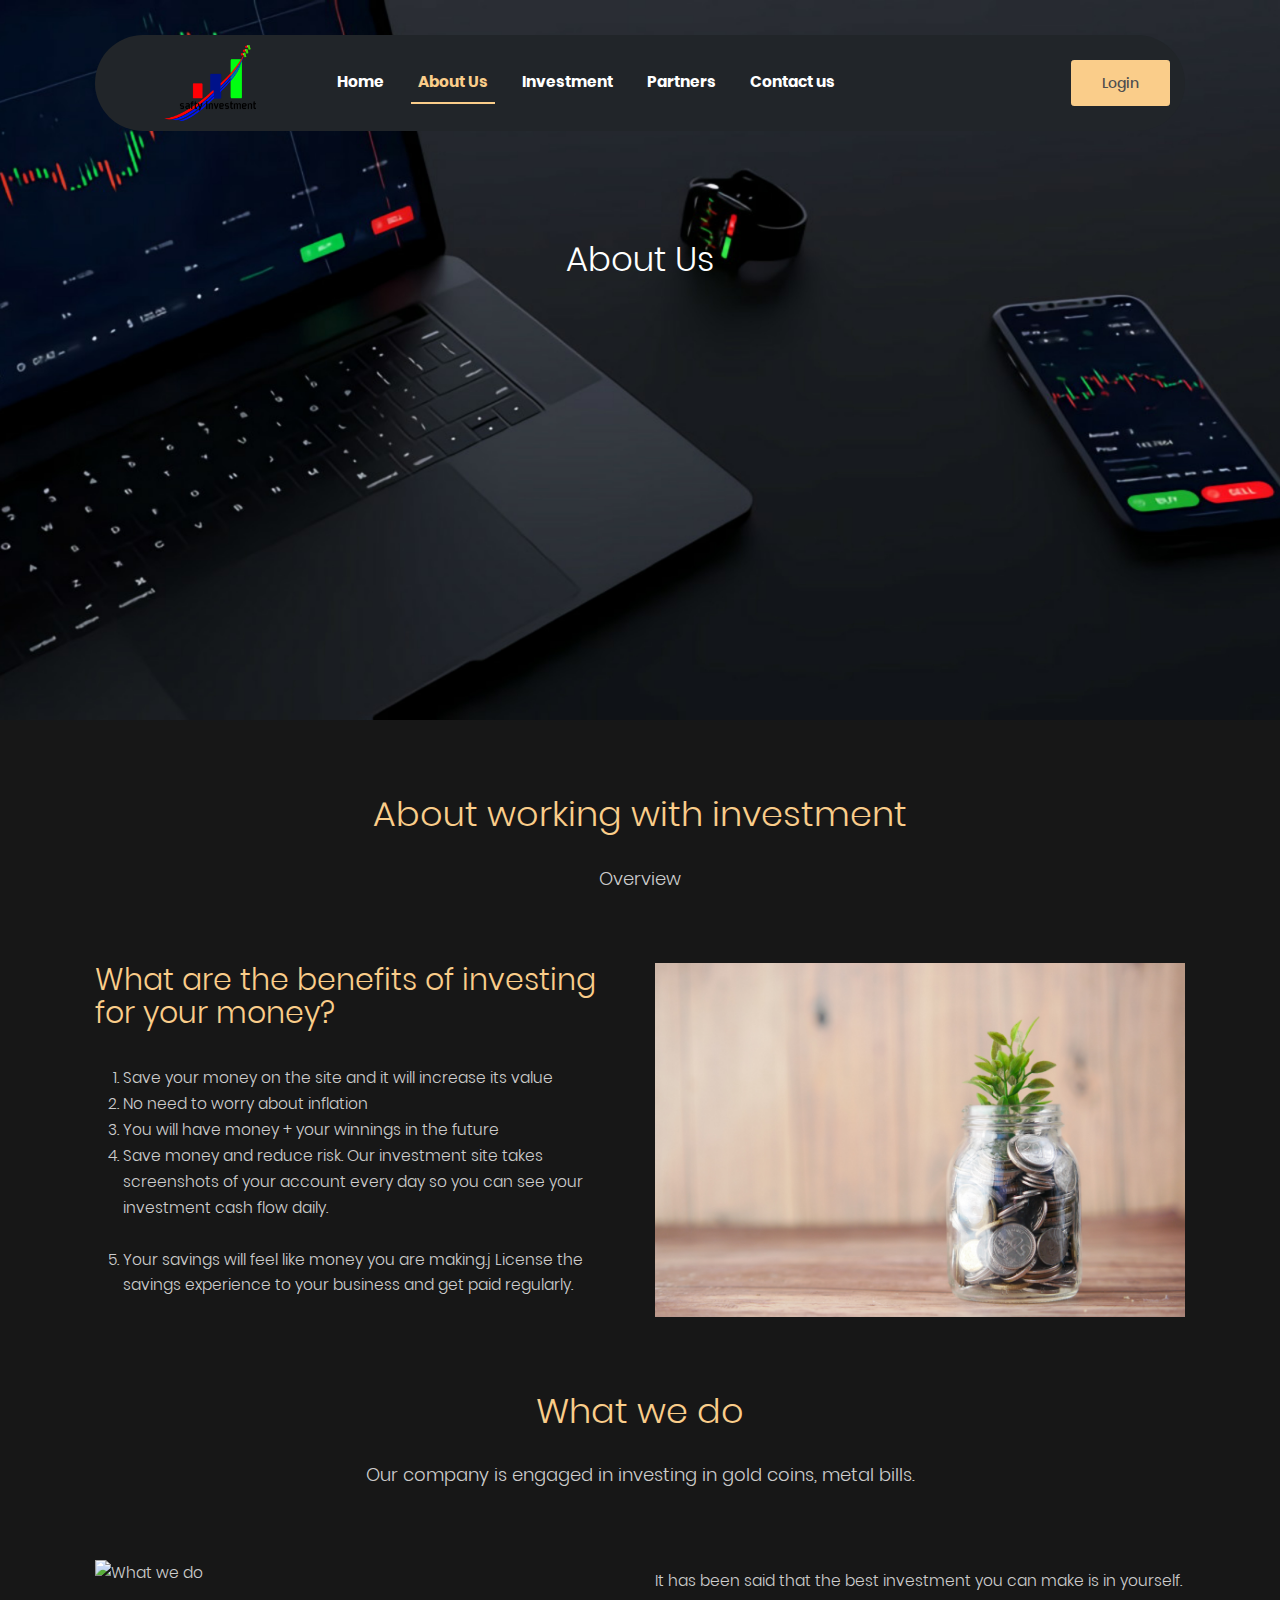
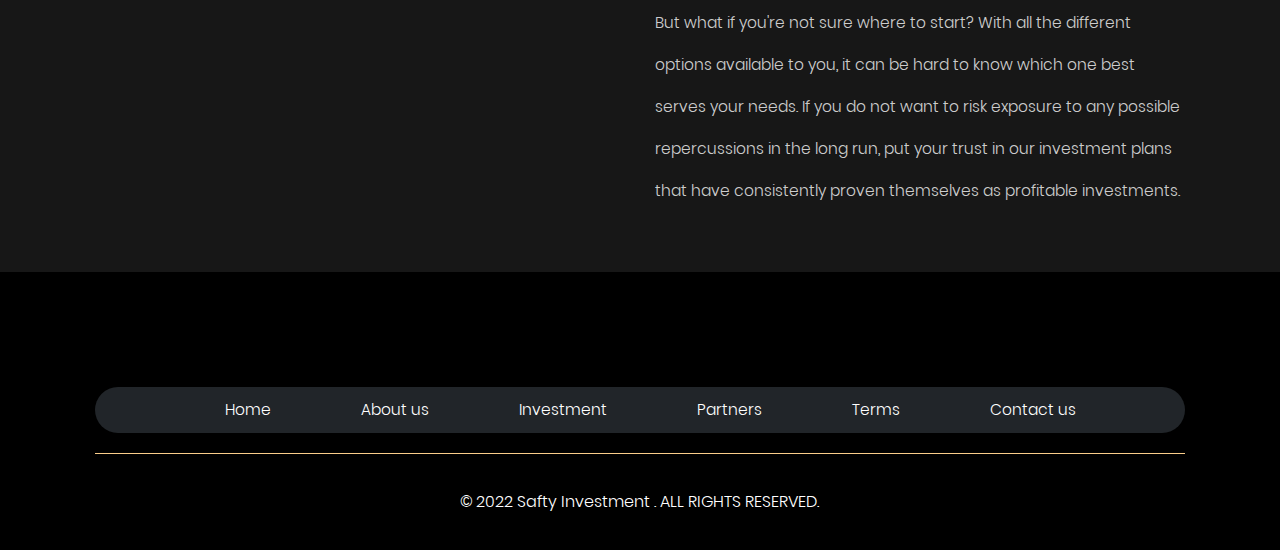
==== commit 9818706b: "modify in steem" ====
--- a/AboutUs.html
+++ b/AboutUs.html
@@ -1,33 +1,31 @@
 <!DOCTYPE html>
 <html lang="en">
 <head>
-		<meta charset="utf-8">
-		<title>Home / ARC-GOLD</title>
-		<link rel="shortcut icon" href="styles/assets/img/favicon/favicon.png" type="image/x-icon">
-		<meta http-equiv="X-UA-Compatible" content="IE=edge">
-		<meta name="viewport" content="width=device-width, initial-scale=1, maximum-scale=1">
-		
-		<!-- google fonts  -->
-		<link rel="stylesheet" href="styles/assets/css/themefisher-fonts.css">
-		
-		<!-- AOS link -->
-		<script src="https://cdnjs.cloudflare.com/ajax/libs/aos/2.3.4/aos.js"></script>
-		<link rel="stylesheet" href="https://cdnjs.cloudflare.com/ajax/libs/aos/2.3.4/aos.css">
-		
-		<!-- bootstrap library-->
-		<link href="https://cdn.jsdelivr.net/npm/bootstrap@5.2.0/dist/css/bootstrap.min.css" rel="stylesheet">
-		<link href="https://getbootstrap.com/docs/5.2/assets/css/docs.css" rel="stylesheet">
-		<script defer src="https://cdn.jsdelivr.net/npm/bootstrap@5.2.0/dist/js/bootstrap.bundle.min.js"></script>
+	<meta charset="utf-8">
+	<title>Home / ARC-GOLD</title>
+	<link rel="shortcut icon" href="styles/assets/img/favicon/favicon.png" type="image/x-icon">
+	<meta http-equiv="X-UA-Compatible" content="IE=edge">
+	<meta name="viewport" content="width=device-width, initial-scale=1, maximum-scale=1">
 	
-		<!-- link css  -->
-		<link rel="stylesheet" href="styles/assets/css/style.css">
-		<link rel="stylesheet" href="styles/assets/css/extra.css">
-		<link rel="stylesheet" href="styles/assets/css/invest.css">
+	<!-- google fonts  -->
+	<link rel="stylesheet" href="styles/assets/css/themefisher-fonts.css">
+	
+	<!-- AOS link -->
+	<script src="https://cdnjs.cloudflare.com/ajax/libs/aos/2.3.4/aos.js"></script>
+	<link rel="stylesheet" href="https://cdnjs.cloudflare.com/ajax/libs/aos/2.3.4/aos.css">	
+	
+    <!-- bootstrap -->
+    <link rel="stylesheet" href="styles/assets/libs/bootstrap-5.2.0-dist/css/bootstrap.css">
+	<script defer src="styles/assets/libs/bootstrap-5.2.0-dist/js/bootstrap.bundle.js"></script>
+
+	<!-- link css  -->
+	<link rel="stylesheet" href="styles/assets/css/style.css">
+	<link rel="stylesheet" href="styles/assets/css/extra.css">
+	<link rel="stylesheet" href="styles/assets/css/invest.css">
 </head>
 
 <body>
-
-	<div id="pjax-container">
+	<div>
 		<div id="block-content" class="">
 
 			<header class="header-clean">
@@ -35,20 +33,20 @@
 					<div class="row">
 						<div class="col-lg-12"><div class="topline header__topline">
 							<!-- nav -->
-							<nav  class=" navbar navbar-expand-lg bg-light" data-aos="fade-down">
+							<nav  class=" navbar navbar-expand-lg text-light" data-aos="fade-down">
 								<div class="container-fluid">
 								  <img class="logo" src="styles/assets/img/logo.jpg" alt="logo">
-								  <button class="navbar-toggler" type="button" data-bs-toggle="collapse" data-bs-target="#navbarSupportedContent" aria-controls="navbarSupportedContent" aria-expanded="false" aria-label="Toggle navigation">
+								  <button style="margin: auto;" class="navbar-toggler" type="button" data-bs-toggle="collapse" data-bs-target="#navbarSupportedContent" aria-controls="navbarSupportedContent" aria-expanded="false" aria-label="Toggle navigation">
 									<span class="navbar-toggler-icon"></span>
 								  </button>
 								  <div class="collapse navbar-collapse" id="navbarSupportedContent">
 									<ul class="navbar-nav me-auto mb-2 mb-lg-0" style="font-weight:bold;">
 						
 									  <li class="nav-item">
-										<a class="nav-link active" aria-current="page" href="index.html">Home</a>
+										<a class="nav-link" aria-current="page" href="index.html">Home</a>
 									  </li>
 									  <li class="nav-item">
-										<a class="nav-link" style="border-bottom:2px solid #000;"  href="AboutUs.html">About Us</a>
+										<a class="nav-link"  style="border-bottom:2px solid #facd8a; color:#facd8a; " href="AboutUs.html">About Us</a>
 									  </li>
 									  <li class="nav-item">
 										<a class="nav-link" href="Investment.html">Investment</a>
@@ -69,12 +67,9 @@
 							</nav>
 	</div>
 </div></div>
-						<div class="col-lg-12">
+						<div class="col-lg-12" data-aos="zoom-in">
 							<div class="header__content">
-								<h1 class="header__h1">
-                                    About Us                                </h1>
-								<h2 class="header__h2">
-                                    We offer the ideas that raise your investment above the expected income.                                </h2>
+								<h1 class="header__h1">  About Us  </h1>
 							</div>
 						</div>
 					</div>
@@ -100,9 +95,10 @@
 							<p class="section__text">
 								<ol>
 									<li> Save your money on the site and it will increase its value</li>
-									<li>No need to worry about inflation</li>
-									<li>You will have money + your winnings in the future</li>
-									<li>Save money and reduce risk. Our investment site takes screenshots of your account every day so you can see your investment cash flow daily.</li>
+									<li> No need to worry about inflation</li>
+									<li> You will have money + your winnings in the future</li>
+									<li> Save money and reduce risk. Our investment site takes screenshots of your account every day so you can see your investment cash flow daily.</li>
+									<br>
 									<li>Your savings will feel like money you are making.j License the savings experience to your business and get paid regularly.</li>
 								</ol>
 							</p>
@@ -150,12 +146,12 @@
 											<nav class="d-flex justify-content-center">
 
 												<ul  class="nav">
-													<li class="nav-item"><a class="text-light" href="index.html" class="nav-link">Home</a></li>
-													<li class="nav-item"><a class="text-light" href="AboutUs.html" class="nav-link">About us</a></li>
-													<li class="nav-item"><a class="text-light" href="Investment.html" class="nav-link">Investment</a></li>
-													<li class="nav-item"><a class="text-light" href="Partners.html" class="nav-link">Partners</a></li>
-													<li class="nav-item"><a class="text-light" href="Terms and conditions.html" class="nav-link">Terms</a></li>
-													<li class="nav-item"><a class="text-light" href="Contact-Us.html" class="nav-link">Contact us</a></li>
+													<li class="nav-item"><a href="index.html" class="nav-link">Home</a></li>
+													<li class="nav-item"><a href="AboutUs.html" class="nav-link">About us</a></li>
+													<li class="nav-item"><a href="Investment.html" class="nav-link">Investment</a></li>
+													<li class="nav-item"><a href="Partners.html" class="nav-link">Partners</a></li>
+													<li class="nav-item"><a href="Terms and conditions.html" class="nav-link">Terms</a></li>
+													<li class="nav-item"><a href="Contact-Us.html" class="nav-link">Contact us</a></li>
 												</ul>
 											</nav>
 										</div>
@@ -175,12 +171,10 @@
             
 </div>
 	</div>
-
-
-	<script>
-		AOS.init({
-			duration:500,
-		});
-	</script>
-</body>	
+</body>
+<script>
+	AOS.init({
+		duration:500
+	});
+</script>	
 </html>--- a/styles/assets/css/extra.css
+++ b/styles/assets/css/extra.css
@@ -35,10 +35,6 @@
     font-size: 34px;
     font-weight: 600;
     color: #ffffff;
-}
-
-.plans {
-    margin: 30px 0;
 }
 
 .plan_details.text-center {
@@ -108,17 +104,6 @@
 .d-flex {
     display: -ms-flexbox!important;
     display: flex!important;
-}
-
-.plans-label.one {
-    color: #ffffff;
-}
-.plans-label {
-    font-size: 14px;
-    color: #647482;
-    padding-bottom: 15px;
-    font-weight: 600;
-    font-family: Poppins, sans-serif;
 }
 
 .plan-drops select, .plan-drops input[type="text"] {
--- a/styles/assets/css/invest.css
+++ b/styles/assets/css/invest.css
@@ -3,11 +3,20 @@
 padding-bottom: 90px;
 }
 /* navbar */
+nav{
+    background-color: #212529;
+    border-radius: 50px;
+}
 .nav-item{
     margin-left: 20px;
 }
+.nav-link{
+    color: #fff;
+}
+
 .nav-link:hover{
-    border-bottom:2px solid #000;
+    color: #facd8a;
+    border-bottom:2px solid #facd8a;
 }
 /* navbar */
 
@@ -50,9 +59,6 @@
     font-weight:bolder;
 }
 
-.inv-plans {
-    padding-top: 90px;
-}
 
 
 .container {
@@ -76,7 +82,7 @@
 }
 
 .plans {
-    margin: 30px 0;
+    margin: 60px 0;
 }
 
 .plan_details.text-center {
@@ -146,17 +152,6 @@
 .d-flex {
     display: -ms-flexbox!important;
     display: flex!important;
-}
-
-.plans-label.one {
-    color: #ffffff;
-}
-.plans-label {
-    font-size: 14px;
-    color: #647482;
-    padding-bottom: 15px;
-    font-weight: 600;
-    font-family: Poppins, sans-serif;
 }
 
 .plan-drops select, .plan-drops input[type="text"] {
